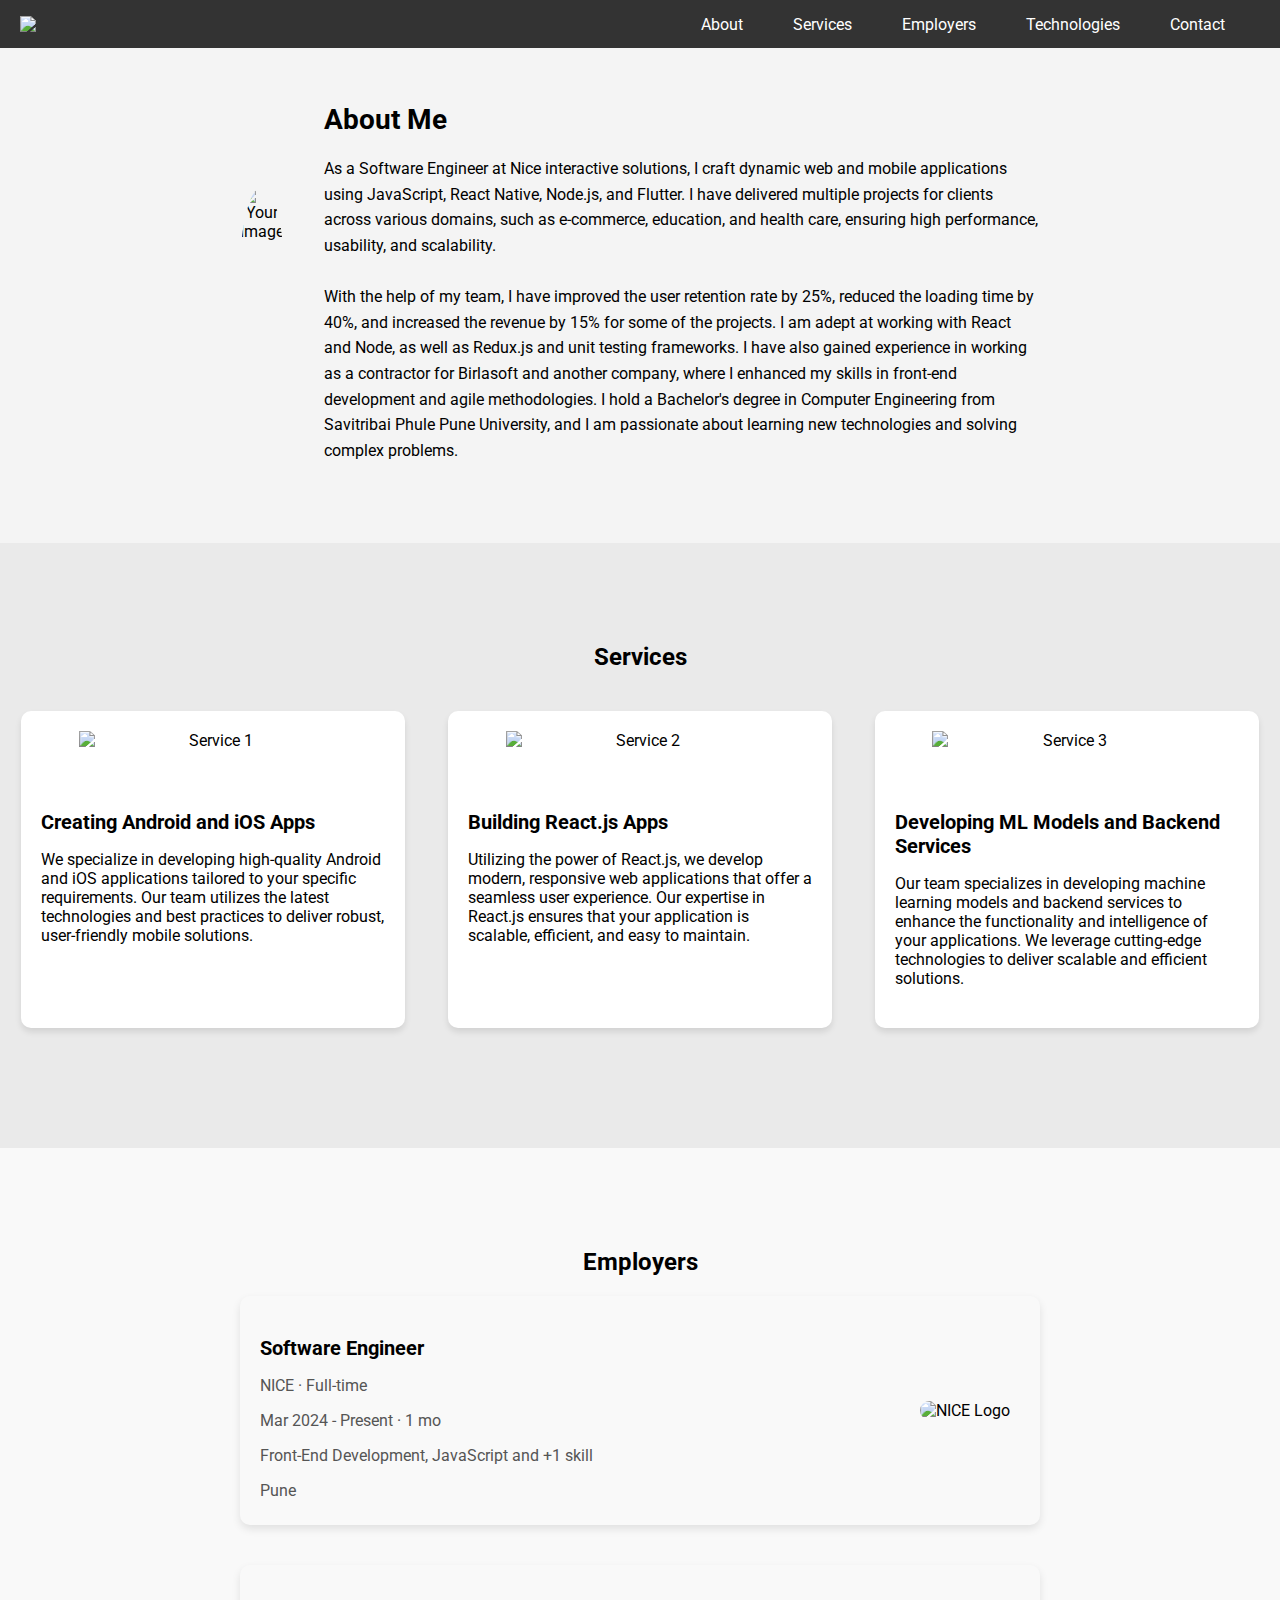
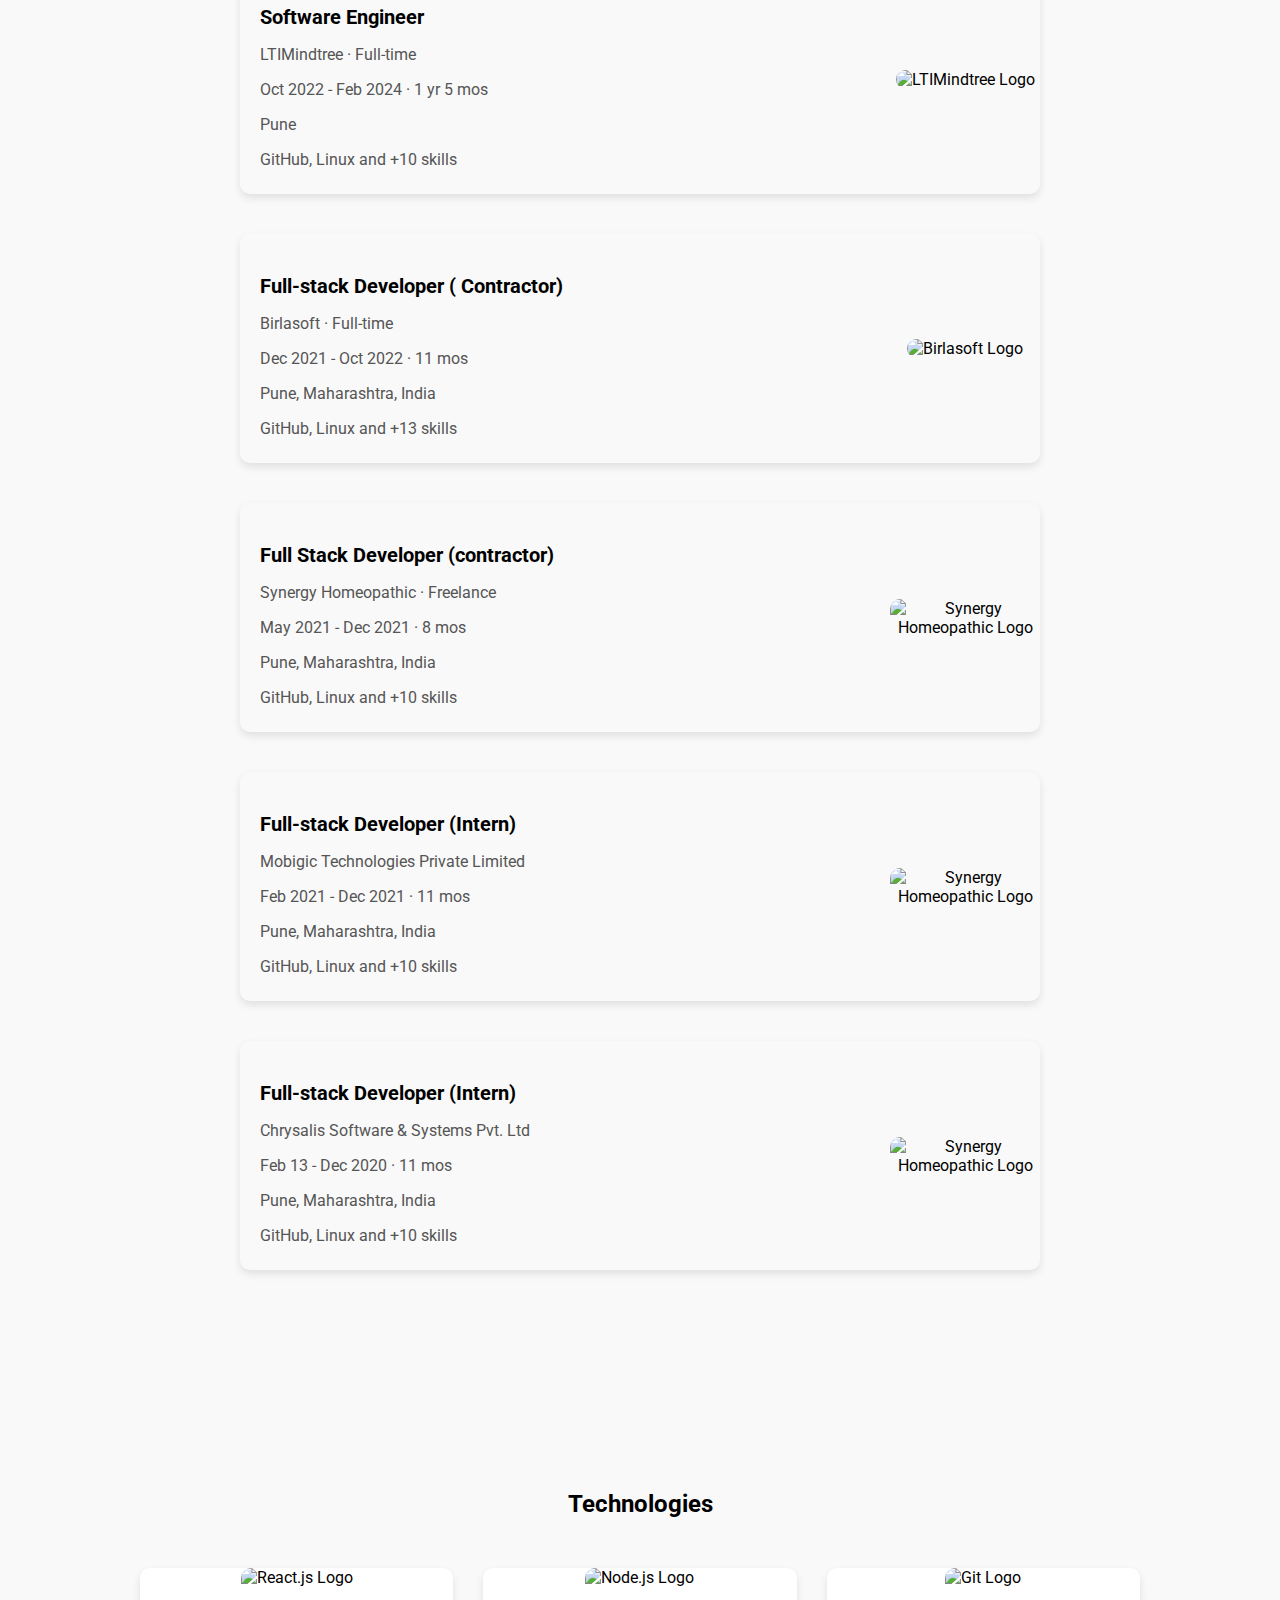
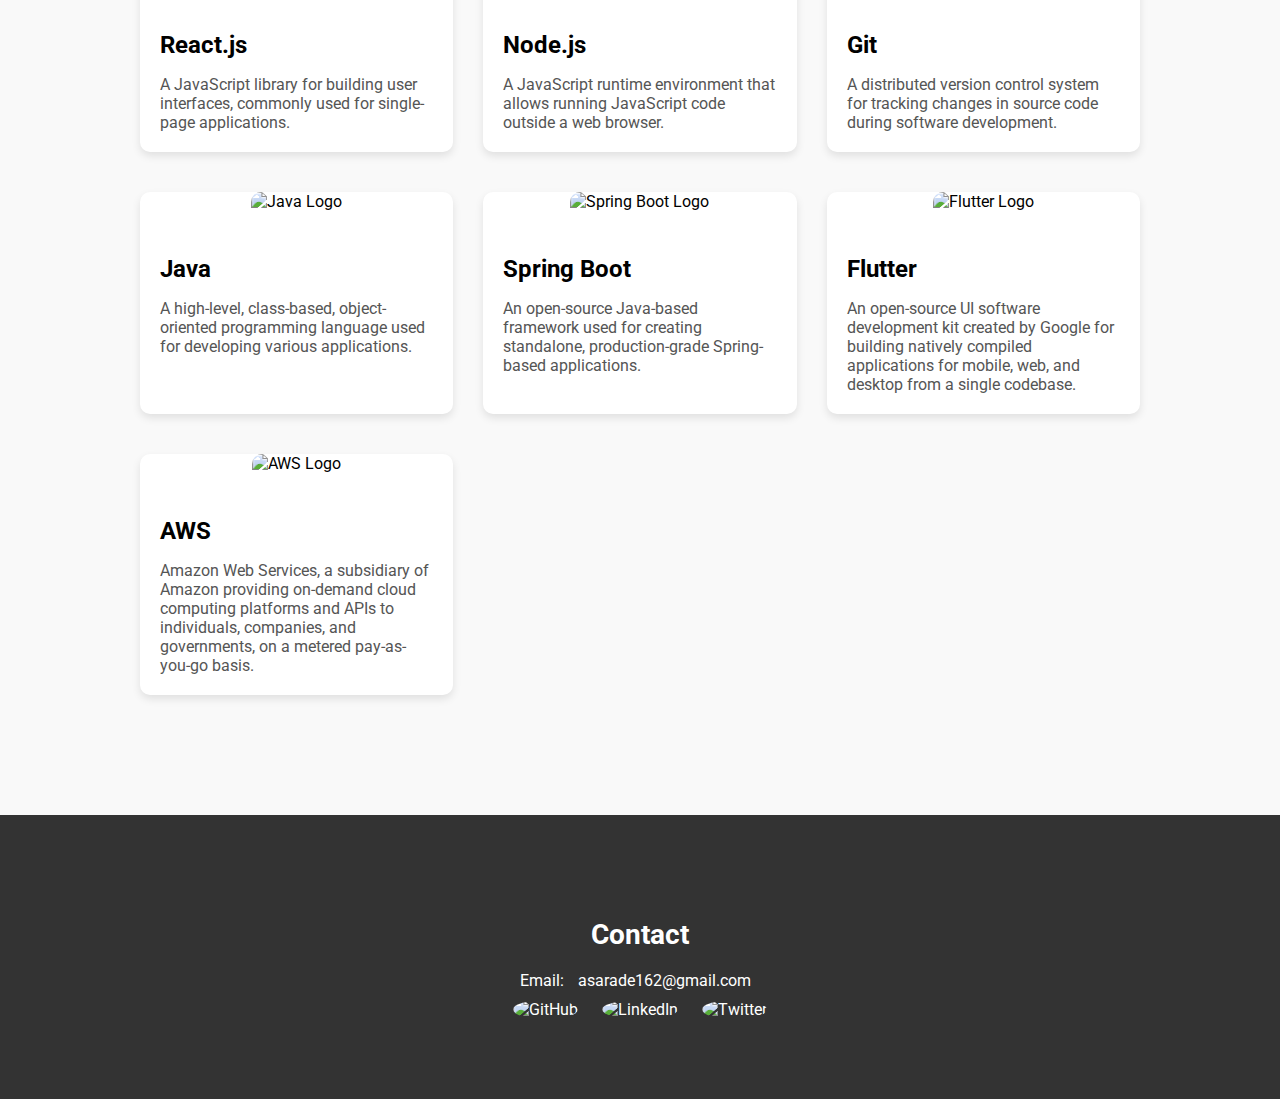
==== index.html @ 81223f66 "Add files via upload" ====
<!DOCTYPE html>
<html lang="en">
    <head>
        <meta charset="UTF-8">
        <meta name="viewport" content="width=device-width, initial-scale=1.0">
        <title>Portfolio</title>
        <link rel="icon" type="image/png" href="./imges/logo.png">

        <link rel="stylesheet" href="styles.css">
        <link href="https://fonts.googleapis.com/css2?family=Roboto:wght@400;700&display=swap" rel="stylesheet">
        <script src="script.js" defer></script>
    </head>
<body>
    <script src="https://cdnjs.cloudflare.com/ajax/libs/three.js/r128/three.min.js"></script>

    <div class="container">
    <nav>
        <div class="nav-container">
            <div class="logo">
                <a href="#">
                    <img height="30px" src="./imges/logo.png"/>
                </a>
            </div>
            <ul class="nav-links">
                <li><a href="#about">About</a></li>
                <li><a href="#services">Services</a></li>
                <li><a href="#companies">Employers</a></li>
                <li><a href="#technologies">Technologies</a></li>
                <li><a href="#contact">Contact</a></li>
            </ul>
            <div class="underline"></div> <!-- Added underline element for animation -->
        </div>
    </nav>
    
    
    <section id="about" class="section" data-aos="fade-up">
        <div class="content">
            <div class="about-info">
                <img src="https://avatars.githubusercontent.com/u/41050518?v=4" alt="Your Image">
                <div class="about-text">
                    <h2>About Me</h2>
                    <p>
                        As a Software Engineer at Nice  interactive solutions, I craft dynamic web and mobile applications using JavaScript, React Native, Node.js, and Flutter. I have delivered multiple projects for clients across various domains, such as e-commerce, education, and health care, ensuring high performance, usability, and scalability.
                        <br><br>
                        With the help of my team, I have improved the user retention rate by 25%, reduced the loading time by 40%, and increased the revenue by 15% for some of the projects. I am adept at working with React and Node, as well as Redux.js and unit testing frameworks. I have also gained experience in working as a contractor for Birlasoft and another company, where I enhanced my skills in front-end development and agile methodologies. I hold a Bachelor's degree in Computer Engineering from Savitribai Phule Pune University, and I am passionate about learning new technologies and solving complex problems.
                    </p>
                </div>
            </div>
          
        </div>
    </section>
    
    
    <section id="services" class="section">
        <center><h2 style="margin-bottom: 40px;">Services</h2></center>
        <div class="content">
            
            <div class="service" id="service1">
                <img src="./imges/mobile.jpg" alt="Service 1">
                <div class="service-info">
                    <h3>Creating Android and iOS Apps</h3>
                    <p>We specialize in developing high-quality Android and iOS applications tailored to your specific requirements. Our team utilizes the latest technologies and best practices to deliver robust, user-friendly mobile solutions.</p>
                </div>
            </div>
            
            <div class="service" id="service2">
                <img src="./imges/react.jpg" alt="Service 2">
                <div class="service-info">
                    <h3>Building React.js Apps</h3>
                    <p>Utilizing the power of React.js, we develop modern, responsive web applications that offer a seamless user experience. Our expertise in React.js ensures that your application is scalable, efficient, and easy to maintain.</p>
                </div>
            </div>
            
            <div class="service" id="service3">
                <img src="./imges/web.jpg" alt="Service 3">
                <div class="service-info">
                    <h3>Developing ML Models and Backend Services</h3>
                    <p>Our team specializes in developing machine learning models and backend services to enhance the functionality and intelligence of your applications. We leverage cutting-edge technologies to deliver scalable and efficient solutions.</p>
                </div>
            </div>
        </div>
    </section>
    
    <section id="companies" class="section"> <!-- Added Companies section -->
        <div class="content">
            <div class="company-info">
                <h2>Employers </h2>
                <!-- Company 1 -->
                <div class="company">
                    <div class="company-details">
                        <h3>Software Engineer</h3>
                        <p>NICE · Full-time</p>
                        <p>Mar 2024 - Present · 1 mo</p>
                        <p>Front-End Development, JavaScript and +1 skill</p>
                        <p>Pune</p>
                    </div>
                    <div class="company-logo">
                        <img src="./imges/nice.jpg" alt="NICE Logo">
                    </div>
                </div>
                <!-- Company 2 -->
                <div class="company">
                    <div class="company-details">
                        <h3>Software Engineer</h3>
                        <p>LTIMindtree · Full-time</p>
                        <p>Oct 2022 - Feb 2024 · 1 yr 5 mos</p>
                        <p>Pune</p>
                        <p>GitHub, Linux and +10 skills</p>
                    </div>
                    <div class="company-logo">
                        <img src="./imges/lti.jpg" alt="LTIMindtree Logo">
                    </div>
                </div>
                <!-- Company 3 -->
                <div class="company">
                    <div class="company-details">
                        <h3>Full-stack Developer ( Contractor)</h3>
                        <p>Birlasoft · Full-time</p>
                        <p>Dec 2021 - Oct 2022 · 11 mos</p>
                        <p>Pune, Maharashtra, India</p>
                        <p>GitHub, Linux and +13 skills</p>
                    </div>
                    <div class="company-logo">
                        <img src="./imges/birlasoft.jpg" alt="Birlasoft Logo">
                    </div>
                </div>
                <!-- Company 4 -->
                <div class="company">
                    <div class="company-details">
                        <h3>Full Stack Developer (contractor)</h3>
                        <p>Synergy Homeopathic · Freelance</p>
                        <p>May 2021 - Dec 2021 · 8 mos</p>
                        <p>Pune, Maharashtra, India</p>
                        <p>GitHub, Linux and +10 skills</p>
                    </div>
                    <div class="company-logo">
                        <img src="./imges/synergy.jpg" alt="Synergy Homeopathic Logo">
                    </div>
                </div>
                <div class="company">
                    <div class="company-details">
                        <h3>Full-stack Developer (Intern)</h3>
                        <p>Mobigic Technologies Private Limited </p>
                        <p>Feb 2021 - Dec 2021 · 11 mos</p>
                        <p>Pune, Maharashtra, India</p>
                        <p>GitHub, Linux and +10 skills</p>
                    </div>
                    <div class="company-logo">
                        <img src="./imges/mobigic.jpg" alt="Synergy Homeopathic Logo">
                    </div>
                </div>
                <div class="company">
                    <div class="company-details">
                        <h3>Full-stack Developer (Intern)</h3>
                        <p>Chrysalis Software & Systems Pvt. Ltd </p>
                        <p>Feb 13 - Dec 2020 · 11 mos</p>
                        <p>Pune, Maharashtra, India</p>
                        <p>GitHub, Linux and +10 skills</p>
                    </div>
                    <div class="company-logo">
                        <img src="./imges/chrysalias.jpg" alt="Synergy Homeopathic Logo">
                    </div>
                </div>
                <!-- Repeat for other companies -->
            </div>
        </div>
    </section>
    
    <!-- Technologies Section -->
<section id="technologies" class="section">
    <center>  <h2 style="margin-bottom: 50px;">Technologies</h2></center>
    <div class="content">
      
        <div class="technology">
            <img src="./imges/Reactjs.jpg" alt="React.js Logo">
            <div class="technology-info">
                <h3>React.js</h3>
                <p>A JavaScript library for building user interfaces, commonly used for single-page applications.</p>
            </div>
        </div>
        <!-- Node.js -->
        <div class="technology">
            <img src="./imges/nodejs.png" alt="Node.js Logo">
            <div class="technology-info">
                <h3>Node.js</h3>
                <p>A JavaScript runtime environment that allows running JavaScript code outside a web browser.</p>
            </div>
        </div>
        <!-- Git -->
        <div class="technology">
            <img src="./imges/git.png" alt="Git Logo">
            <div class="technology-info">
                <h3>Git</h3>
                <p>A distributed version control system for tracking changes in source code during software development.</p>
            </div>
        </div>
        <!-- Java -->
        <div class="technology">
            <img src="./imges/java.png" alt="Java Logo">
            <div class="technology-info">
                <h3>Java</h3>
                <p>A high-level, class-based, object-oriented programming language used for developing various applications.</p>
            </div>
        </div>
        <!-- Spring Boot -->
        <div class="technology">
            <img src="./imges/springboot.png" alt="Spring Boot Logo">
            <div class="technology-info">
                <h3>Spring Boot</h3>
                <p>An open-source Java-based framework used for creating standalone, production-grade Spring-based applications.</p>
            </div>
        </div>
        <!-- Flutter -->
        <div class="technology">
            <img src="./imges/flutter.png" alt="Flutter Logo">
            <div class="technology-info">
                <h3>Flutter</h3>
                <p>An open-source UI software development kit created by Google for building natively compiled applications for mobile, web, and desktop from a single codebase.</p>
            </div>
        </div>
        <!-- AWS -->
        <div class="technology">
            <img src="./imges/Aws.png" alt="AWS Logo">
            <div class="technology-info">
                <h3>AWS</h3>
                <p>Amazon Web Services, a subsidiary of Amazon providing on-demand cloud computing platforms and APIs to individuals, companies, and governments, on a metered pay-as-you-go basis.</p>
            </div>
        </div>
    </div>
</section>

    <section id="contact" class="section">
        <div class="content">
            <div class="contact-info">
                <h2>Contact</h2>
                <p>Email: <a href="mailto:asarade162@gmail.com">asarade162@gmail.com</a></p>
                <div class="social-links">
                    <a href="https://github.com/optimistic-coder?tab=repositories" target="_blank">
                        <img src="./imges/github.png" alt="GitHub">
                    </a>
                    <a href="https://in.linkedin.com/in/akash-sarade-58887a192" target="_blank">
                        <img src="./imges/linkedIn.png" alt="LinkedIn">
                    </a>
                    <a href="https://twitter.com/Akashsarade3" target="_blank">
                        <img src="./imges/twitter.png" alt="Twitter">
                    </a>
                </div>
            </div>
        </div>
    </section>
    </div>
</body>
</html>
---- styles.css ----
/* CSS for animate.css (include this in your stylesheet or import animate.css) */
@import url('https://cdnjs.cloudflare.com/ajax/libs/animate.css/4.1.1/animate.min.css');
/* Use Roboto font for body text */
body {
    margin: 0;
    padding: 0;
    font-family: 'Roboto', sans-serif;
}
.container {
    position: relative;
    overflow: hidden;
    min-height: 100vh;
}

.curve-top {
    position: absolute;
    top: 0;
    left: 0;
    width: 100%;
    height: 150px; /* Adjust curve height */
    background: #fff; /* Background color of the curve */
    border-radius: 50% 50% 0 0; /* Create the curve shape */
}

.curve-bottom {
    position: absolute;
    bottom: 0;
    left: 0;
    width: 100%;
    height: 150px; /* Adjust curve height */
    background: #fff; /* Background color of the curve */
    border-radius: 0 0 50% 50%; /* Create the curve shape */
}

/* Example usage of Roboto font in specific elements */
h1, h2, h3, h4, h5, h6 {
    font-family: 'Roboto', sans-serif;
    /* Add more styles as needed */
}

html {
    scroll-behavior: smooth;
    overscroll-behavior: contain; /* Bouncy scroll effect */
}




/* Navigation Styles */
/* Navigation Styles */
nav {
    background-color: #333;
    position: fixed;
    top: 0;
    width: 100%;
    z-index: 1000; /* Ensure it's above other elements */
    transition: top 0.3s; /* Add smooth transition for better user experience */
}

.nav-container {
    display: flex;
    justify-content: space-between;
    align-items: center;
    padding: 10px 20px;
}

.logo a {
    color: white;
    text-decoration: none;
    font-size: 24px;
    font-weight: bold;
}

.nav-links {
    list-style-type: none;
    margin: 0;
    padding: 0;
    display: flex;
}

.nav-links li {
    margin-right: 20px;
}

.nav-links li a {
    color: white;
    text-decoration: none;
    padding: 10px 15px;
    border-radius: 5px;
    position: relative; /* Position relative for the underline animation */
}

.underline {
    position: absolute;
    bottom: 0;
    left: 0;
    height: 2px;
    width: 0;
    background-color: white;
    transition: width 0.3s ease-in-out; /* Transition for width */
}

.nav-links li a:hover {
    background-color: #555;
}

.nav-links li a.active {
    color: #fff;
}

.nav-links li a.active .underline {
    width: 100%; /* Expand the width to indicate selection */
}



/* Section Styles */
.section {
    padding: 50px 0;
    text-align: center;
}

/* About Section Styles */
/* About Section Styles */
#about {
    background-color: #f4f4f4;
    padding: 80px 0;
}

#about .content {
    max-width: 800px;
    margin: 0 auto;
}

.about-info {
    display: flex;
    align-items: center;
}

.about-info img {
    border-radius: 50%;
    width: 170px;
    height: 170px;
    margin-right: 40px;
    transition: transform 0.3s ease-in-out;
}

.about-info img:hover {
    transform: scale(1.1);
}

.about-text {
    text-align: left;
}

.about-text h2 {
    font-size: 28px;
    margin-bottom: 20px;
}

.about-text p {
    font-size: 16px;
    line-height: 1.6;
}

.about-text p:last-child {
    margin-bottom: 0;
}


/* Add bounce effect to scrolling */
html {
    scroll-behavior: smooth;
    overscroll-behavior: contain; /* Bouncy scroll effect */
}


/* Services Section Styles */
/* Services Section Styles */
#services {
    background-color: #eaeaea;
    padding: 80px 0;
    position: relative;
    overflow: hidden; /* Hide overflowing animations */
}

#services .content {
    display: flex;
    justify-content: space-around;
    flex-wrap: wrap;
}

.service {
    width: 30%;
    margin-bottom: 40px;
    transition: transform 0.3s;
    display: flex;
    flex-direction: column; /* Display images vertically */
    align-items: center; /* Center items horizontally */
    text-align: center;
    position: relative;
    overflow: hidden; /* Hide overflowing animations */
    background-color: #fff;
    border-radius: 10px;
    box-shadow: 0 4px 6px rgba(0, 0, 0, 0.1);
}

.service img {
    width: 70%; /* Adjust the width of the images */
    border-radius: 5px 5px 0 0;
    padding: 20px; /* Add padding to the images */
}

.service-info {
    padding: 20px;
    text-align: left; /* Align description text to the left */
}

.service h3 {
    font-size: 20px;
    margin-bottom: 10px;
}
.service img{
    transition: transform 0.3s ease-in-out;
}
.service img:hover {
    
    transform: scale(1.1);
}
.service p {
    margin-bottom: 20px;
}

#contact a img {
    transition: transform 0.3s ease-in-out;
}

#contact a:hover img {
    transform: rotate(360deg); /* Example of rotating animation */
}


/* Navigation Styles */
nav {
    background-color: #333;
    position: fixed;
    top: 0;
    width: 100%;
    z-index: 1000; /* Ensure it's above other elements */
}


/* Contact Section Styles */
#contact {
    background-color: #333;
    color: white;
    padding: 80px 0;
}

#contact .content {
    max-width: 800px;
    margin: 0 auto;
}

.contact-info {
    text-align: center;
}

.contact-info h2 {
    font-size: 28px;
    margin-bottom: 20px;
}

.contact-info p {
    font-size: 16px;
    margin-bottom: 10px;
}

.contact-info a {
    color: white;
    text-decoration: none;
    transition: transform 0.3s ease-in-out;
    margin: 0 10px;
}

.contact-info a:hover {
    transform: translateY(-5px);
}

.social-links img {
    width: 40px;
    height: 40px;
    border-radius: 50%;
}
/* Companies Section Styles */
/* Companies Section Styles */
#companies {
    background-color: #f9f9f9; /* Light background color */
    padding: 80px 0; /* Add padding */
}

#companies .content {
    max-width: 800px; /* Set maximum width */
    margin: 0 auto; /* Center align */
}

.company {
    display: flex; /* Use flexbox for layout */
    margin-bottom: 40px; /* Add spacing between companies */
    align-items: center; /* Center align items vertically */
    border-radius: 10px; /* Add border radius for rounded corners */
    box-shadow: 0 4px 8px rgba(0, 0, 0, 0.1); /* Add box shadow for depth */
    overflow: hidden; /* Hide overflowing content */
    transition: transform 0.3s ease-in-out; /* Add transition for hover effect */
}

.company:hover {
    transform: translateY(-5px); /* Add subtle lift effect on hover */
}

.company-details {
    flex: 1; /* Take up remaining space */
    padding: 20px; /* Add padding */
    text-align: left; /* Align text to the left */
}

.company-details h3 {
    font-size: 20px; /* Increase font size for company title */
    margin-bottom: 10px; /* Add spacing below title */
}

.company-details p {
    margin-bottom: 5px; /* Add spacing between details */
    color: #555; /* Darken text color */
}

.company-logo {
    flex: 0 0 150px; /* Set fixed width for logo */
    margin-left: 20px; /* Add spacing between details and logo */
}

.company-logo img {
    width: 100%; /* Make logo responsive */
    border-radius: 10px 0 0 10px; /* Add rounded corners to left side of logo */
}
/* Example hover effect for links */
.nav-links li a:hover {
    color: #fff;
    background-color: #555;
    transition: background-color 0.3s ease;
}
/* Technologies Section Styles */
/* Technologies Section Styles */

#technologies {
    background-color: #f9f9f9; /* Light background color */
    padding: 80px 0; /* Add padding */
}

#technologies .content {
    max-width: 1000px; /* Set maximum width */
    margin: 0 auto; /* Center align */
    display: flex; /* Display children in a row */
    flex-wrap: wrap; /* Allow wrapping of cards */
    justify-content: space-between; /* Distribute space between cards */
}

.technology {
    width: calc(33.33% - 20px); /* Set width for each card, considering margin */
    margin-bottom: 40px; /* Add spacing between technologies */
    background-color: #fff; /* White background color */
    border-radius: 10px; /* Rounded corners */
    box-shadow: 0 4px 8px rgba(0, 0, 0, 0.1); /* Add shadow for depth */
    overflow: hidden; /* Hide overflowing content */
    transition: transform 0.3s ease-in-out; /* Add transition for hover effect */
}

.technology:hover {
    transform: translateY(-5px); /* Add lift effect on hover */
}

.technology img {
    width: 100%; /* Ensure the image takes up the full width of the card */
    height: 200px; /* Set fixed height for images */
    object-fit: cover; /* Maintain aspect ratio and cover the entire space */
    border-radius: 10px 10px 0 0; /* Rounded corners for top */
}

.technology-info {
    padding: 20px; /* Add padding */
    text-align: left; /* Align text to the left */
}

.technology-info h3 {
    font-size: 24px; /* Set font size for technology titles */
    margin-bottom: 10px; /* Add spacing below titles */
}

.technology-info p {
    font-size: 16px; /* Set font size for technology descriptions */
    margin-bottom: 0; /* Remove default margin */
    color: #555; /* Darken text color */
}

/* Add hover effect for technology info */
.technology-info:hover {
    background-color: #f0f0f0; /* Light background color on hover */
}

/* Add animations for technology cards */
.technology {
    transition: transform 0.3s ease-in-out;
}

.technology:hover {
    transform: translateY(-5px); /* Add lift effect on hover */
}
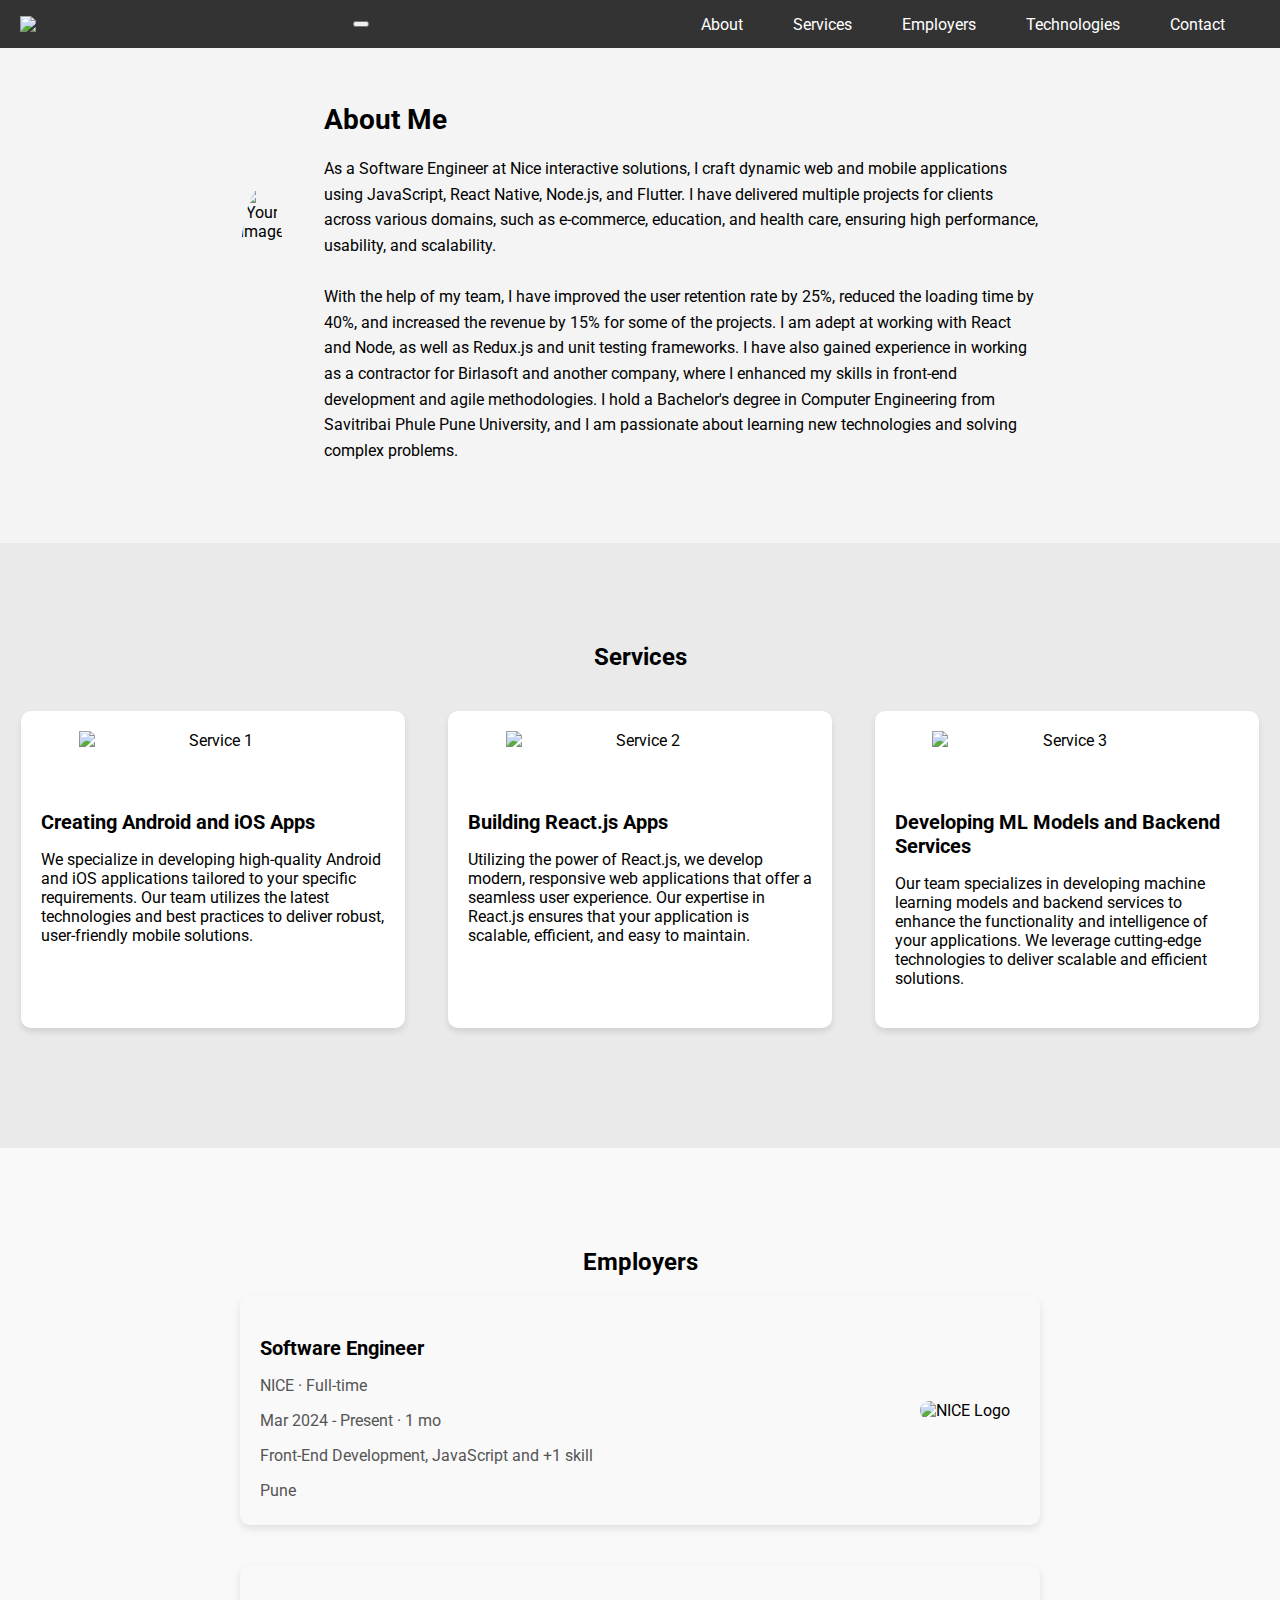
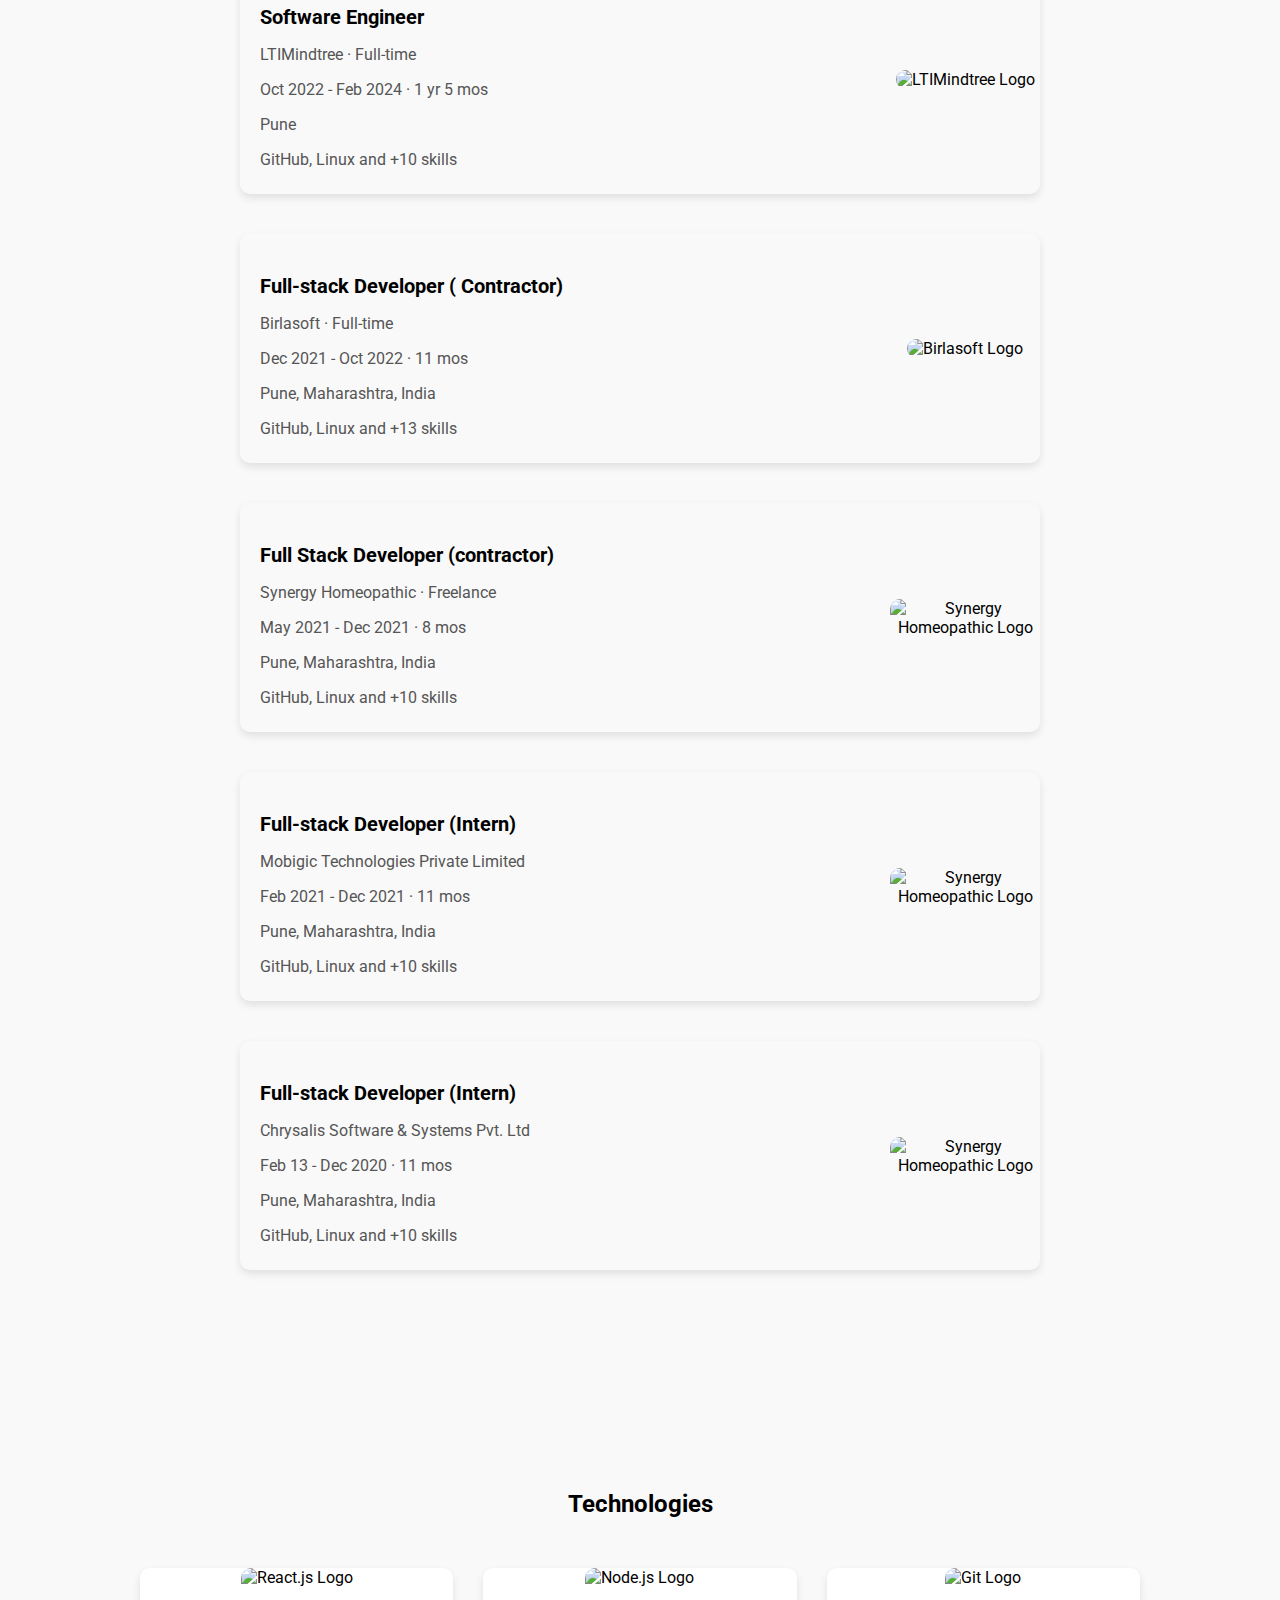
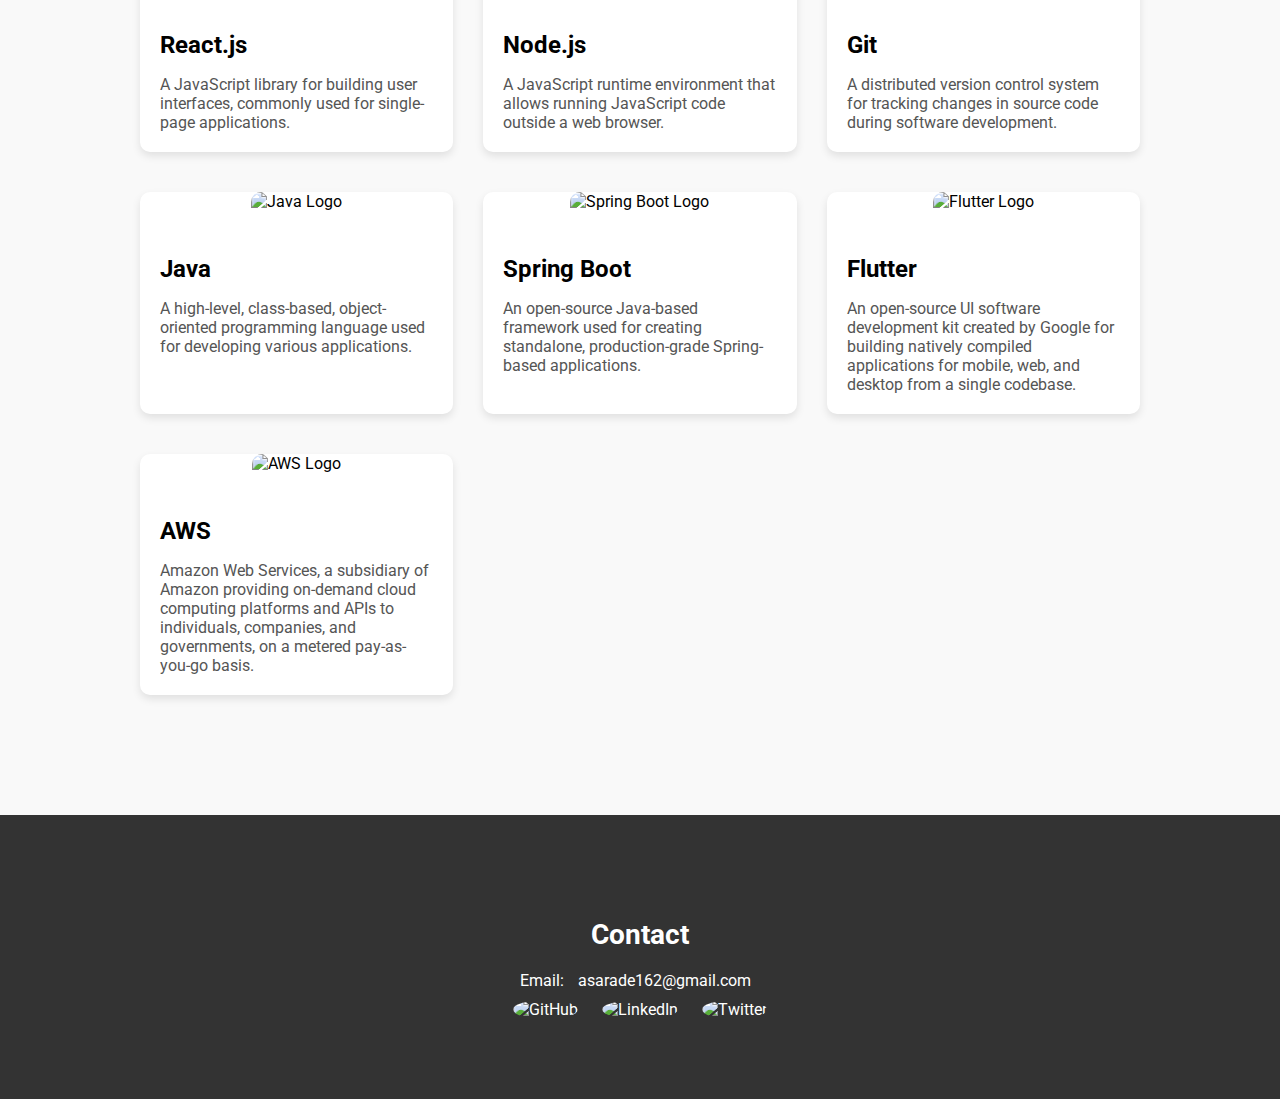
==== commit 96345337: "Update index.html" ====
--- a/index.html
+++ b/index.html
@@ -3,8 +3,9 @@
     <head>
         <meta charset="UTF-8">
         <meta name="viewport" content="width=device-width, initial-scale=1.0">
+
         <title>Portfolio</title>
-        <link rel="icon" type="image/png" href="./imges/logo.png">
+        <link rel="icon" type="image/png" href="https://raw.githubusercontent.com/optimistic-coder/optimistic-coder..github.io/main/logo.png">
 
         <link rel="stylesheet" href="styles.css">
         <link href="https://fonts.googleapis.com/css2?family=Roboto:wght@400;700&display=swap" rel="stylesheet">
@@ -18,9 +19,14 @@
         <div class="nav-container">
             <div class="logo">
                 <a href="#">
-                    <img height="30px" src="./imges/logo.png"/>
+                    <img height="30px" src="https://raw.githubusercontent.com/optimistic-coder/optimistic-coder..github.io/main/logo.png"/>
                 </a>
             </div>
+            <button class="toggle-menu">
+                <span class="bar"></span>
+                <span class="bar"></span>
+                <span class="bar"></span>
+            </button>
             <ul class="nav-links">
                 <li><a href="#about">About</a></li>
                 <li><a href="#services">Services</a></li>
@@ -56,7 +62,7 @@
         <div class="content">
             
             <div class="service" id="service1">
-                <img src="./imges/mobile.jpg" alt="Service 1">
+                <img src="https://raw.githubusercontent.com/optimistic-coder/optimistic-coder..github.io/main/mobile.jpg" alt="Service 1">
                 <div class="service-info">
                     <h3>Creating Android and iOS Apps</h3>
                     <p>We specialize in developing high-quality Android and iOS applications tailored to your specific requirements. Our team utilizes the latest technologies and best practices to deliver robust, user-friendly mobile solutions.</p>
@@ -64,7 +70,7 @@
             </div>
             
             <div class="service" id="service2">
-                <img src="./imges/react.jpg" alt="Service 2">
+                <img src="https://raw.githubusercontent.com/optimistic-coder/optimistic-coder..github.io/main/Reactjs.jpg" alt="Service 2">
                 <div class="service-info">
                     <h3>Building React.js Apps</h3>
                     <p>Utilizing the power of React.js, we develop modern, responsive web applications that offer a seamless user experience. Our expertise in React.js ensures that your application is scalable, efficient, and easy to maintain.</p>
@@ -72,7 +78,7 @@
             </div>
             
             <div class="service" id="service3">
-                <img src="./imges/web.jpg" alt="Service 3">
+                <img src="https://raw.githubusercontent.com/optimistic-coder/optimistic-coder..github.io/main/web.jpg" alt="Service 3">
                 <div class="service-info">
                     <h3>Developing ML Models and Backend Services</h3>
                     <p>Our team specializes in developing machine learning models and backend services to enhance the functionality and intelligence of your applications. We leverage cutting-edge technologies to deliver scalable and efficient solutions.</p>
@@ -95,7 +101,7 @@
                         <p>Pune</p>
                     </div>
                     <div class="company-logo">
-                        <img src="./imges/nice.jpg" alt="NICE Logo">
+                        <img src="https://raw.githubusercontent.com/optimistic-coder/optimistic-coder..github.io/main/nice.jpg" alt="NICE Logo">
                     </div>
                 </div>
                 <!-- Company 2 -->
@@ -108,7 +114,7 @@
                         <p>GitHub, Linux and +10 skills</p>
                     </div>
                     <div class="company-logo">
-                        <img src="./imges/lti.jpg" alt="LTIMindtree Logo">
+                        <img src="https://raw.githubusercontent.com/optimistic-coder/optimistic-coder..github.io/main/lti.jpg" alt="LTIMindtree Logo">
                     </div>
                 </div>
                 <!-- Company 3 -->
@@ -121,7 +127,7 @@
                         <p>GitHub, Linux and +13 skills</p>
                     </div>
                     <div class="company-logo">
-                        <img src="./imges/birlasoft.jpg" alt="Birlasoft Logo">
+                        <img src="https://raw.githubusercontent.com/optimistic-coder/optimistic-coder..github.io/main/birlasoft.jpg" alt="Birlasoft Logo">
                     </div>
                 </div>
                 <!-- Company 4 -->
@@ -134,7 +140,7 @@
                         <p>GitHub, Linux and +10 skills</p>
                     </div>
                     <div class="company-logo">
-                        <img src="./imges/synergy.jpg" alt="Synergy Homeopathic Logo">
+                        <img src="https://raw.githubusercontent.com/optimistic-coder/optimistic-coder..github.io/main/synergy.jpg" alt="Synergy Homeopathic Logo">
                     </div>
                 </div>
                 <div class="company">
@@ -146,7 +152,7 @@
                         <p>GitHub, Linux and +10 skills</p>
                     </div>
                     <div class="company-logo">
-                        <img src="./imges/mobigic.jpg" alt="Synergy Homeopathic Logo">
+                        <img src="https://raw.githubusercontent.com/optimistic-coder/optimistic-coder..github.io/main/mobigic.jpg" alt="Synergy Homeopathic Logo">
                     </div>
                 </div>
                 <div class="company">
@@ -158,7 +164,7 @@
                         <p>GitHub, Linux and +10 skills</p>
                     </div>
                     <div class="company-logo">
-                        <img src="./imges/chrysalias.jpg" alt="Synergy Homeopathic Logo">
+                        <img src="https://raw.githubusercontent.com/optimistic-coder/optimistic-coder..github.io/main/chrysalias.jpg" alt="Synergy Homeopathic Logo">
                     </div>
                 </div>
                 <!-- Repeat for other companies -->
@@ -172,7 +178,7 @@
     <div class="content">
       
         <div class="technology">
-            <img src="./imges/Reactjs.jpg" alt="React.js Logo">
+            <img src="https://raw.githubusercontent.com/optimistic-coder/optimistic-coder..github.io/main/Reactjs.jpg" alt="React.js Logo">
             <div class="technology-info">
                 <h3>React.js</h3>
                 <p>A JavaScript library for building user interfaces, commonly used for single-page applications.</p>
@@ -180,7 +186,7 @@
         </div>
         <!-- Node.js -->
         <div class="technology">
-            <img src="./imges/nodejs.png" alt="Node.js Logo">
+            <img src="https://raw.githubusercontent.com/optimistic-coder/optimistic-coder..github.io/main/nodejs.png" alt="Node.js Logo">
             <div class="technology-info">
                 <h3>Node.js</h3>
                 <p>A JavaScript runtime environment that allows running JavaScript code outside a web browser.</p>
@@ -188,7 +194,7 @@
         </div>
         <!-- Git -->
         <div class="technology">
-            <img src="./imges/git.png" alt="Git Logo">
+            <img src="https://raw.githubusercontent.com/optimistic-coder/optimistic-coder..github.io/main/git.png" alt="Git Logo">
             <div class="technology-info">
                 <h3>Git</h3>
                 <p>A distributed version control system for tracking changes in source code during software development.</p>
@@ -196,7 +202,7 @@
         </div>
         <!-- Java -->
         <div class="technology">
-            <img src="./imges/java.png" alt="Java Logo">
+            <img src="https://raw.githubusercontent.com/optimistic-coder/optimistic-coder..github.io/main/java.png" alt="Java Logo">
             <div class="technology-info">
                 <h3>Java</h3>
                 <p>A high-level, class-based, object-oriented programming language used for developing various applications.</p>
@@ -204,7 +210,7 @@
         </div>
         <!-- Spring Boot -->
         <div class="technology">
-            <img src="./imges/springboot.png" alt="Spring Boot Logo">
+            <img src="https://raw.githubusercontent.com/optimistic-coder/optimistic-coder..github.io/main/springboot.png" alt="Spring Boot Logo">
             <div class="technology-info">
                 <h3>Spring Boot</h3>
                 <p>An open-source Java-based framework used for creating standalone, production-grade Spring-based applications.</p>
@@ -212,7 +218,7 @@
         </div>
         <!-- Flutter -->
         <div class="technology">
-            <img src="./imges/flutter.png" alt="Flutter Logo">
+            <img src="https://raw.githubusercontent.com/optimistic-coder/optimistic-coder..github.io/main/flutter.png" alt="Flutter Logo">
             <div class="technology-info">
                 <h3>Flutter</h3>
                 <p>An open-source UI software development kit created by Google for building natively compiled applications for mobile, web, and desktop from a single codebase.</p>
@@ -220,7 +226,7 @@
         </div>
         <!-- AWS -->
         <div class="technology">
-            <img src="./imges/Aws.png" alt="AWS Logo">
+            <img src="https://raw.githubusercontent.com/optimistic-coder/optimistic-coder..github.io/main/Aws.png" alt="AWS Logo">
             <div class="technology-info">
                 <h3>AWS</h3>
                 <p>Amazon Web Services, a subsidiary of Amazon providing on-demand cloud computing platforms and APIs to individuals, companies, and governments, on a metered pay-as-you-go basis.</p>
@@ -236,13 +242,13 @@
                 <p>Email: <a href="mailto:asarade162@gmail.com">asarade162@gmail.com</a></p>
                 <div class="social-links">
                     <a href="https://github.com/optimistic-coder?tab=repositories" target="_blank">
-                        <img src="./imges/github.png" alt="GitHub">
+                        <img src="https://raw.githubusercontent.com/optimistic-coder/optimistic-coder..github.io/main/github.png" alt="GitHub">
                     </a>
                     <a href="https://in.linkedin.com/in/akash-sarade-58887a192" target="_blank">
-                        <img src="./imges/linkedIn.png" alt="LinkedIn">
+                        <img src="https://raw.githubusercontent.com/optimistic-coder/optimistic-coder..github.io/main/linkedIn.png" alt="LinkedIn">
                     </a>
                     <a href="https://twitter.com/Akashsarade3" target="_blank">
-                        <img src="./imges/twitter.png" alt="Twitter">
+                        <img src="https://raw.githubusercontent.com/optimistic-coder/optimistic-coder..github.io/main/twitter.png" alt="Twitter">
                     </a>
                 </div>
             </div>
